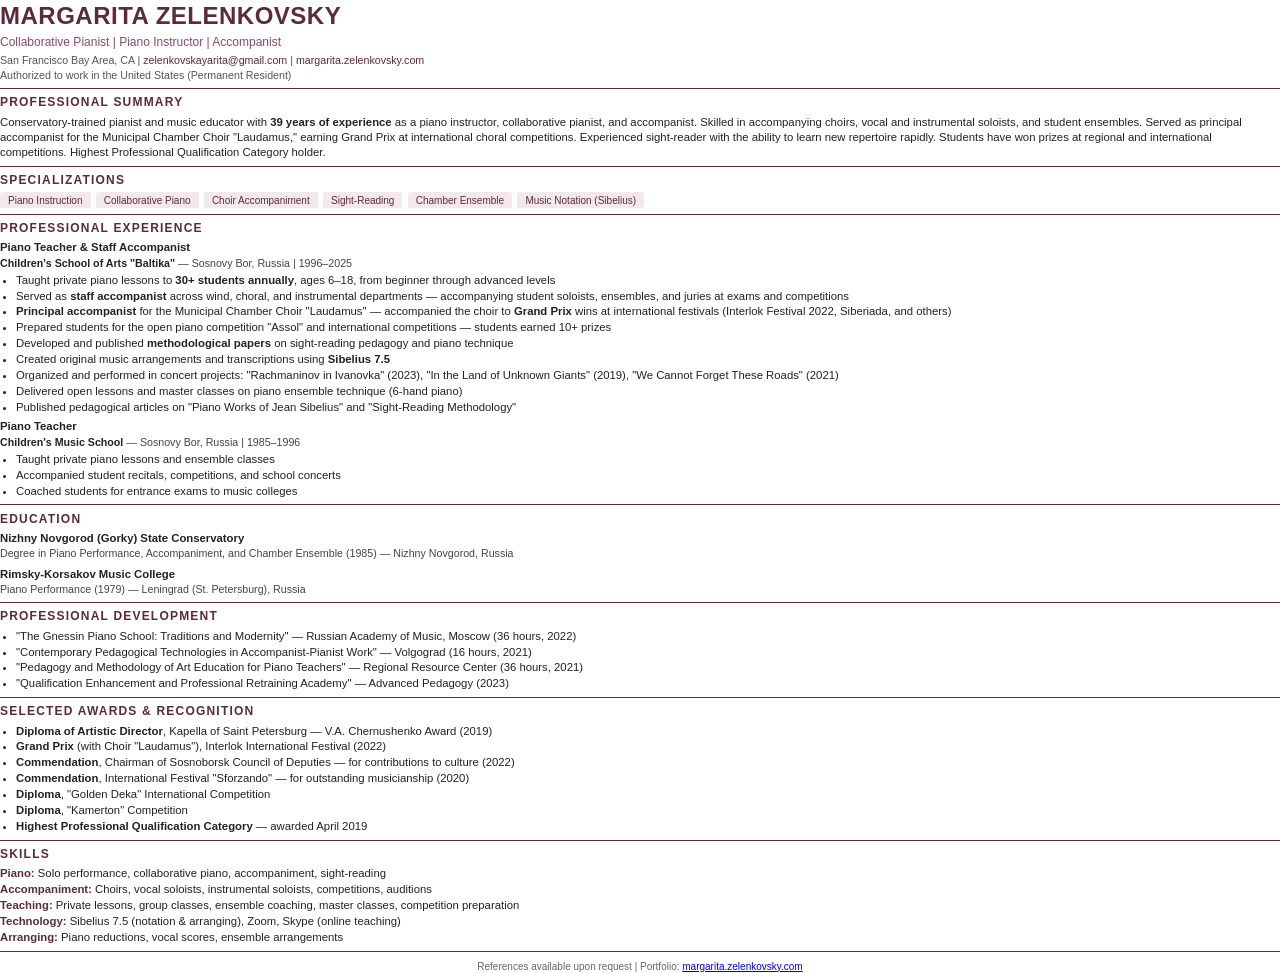
==== Margarita_Zelenkovsky_CV.html @ 99960ec1 "Add 1-page CV PDF and link download buttons Co-Authored-By: Claude Opus 4.6 (1M context) <noreply@an" ====
<!DOCTYPE html>
<html lang="en">
<head>
<meta charset="UTF-8">
<title>Margarita Zelenkovsky — CV</title>
<style>
  @page { margin: 0.4in 0.5in; size: letter; }
  * { margin: 0; padding: 0; box-sizing: border-box; }
  body {
    font-family: 'Segoe UI', 'Helvetica Neue', Arial, sans-serif;
    font-size: 8.5pt;
    line-height: 1.35;
    color: #222;
  }
  h1 {
    font-size: 18pt;
    font-weight: 700;
    color: #5c2a3a;
    margin-bottom: 1pt;
    letter-spacing: 0.5px;
  }
  .subtitle {
    font-size: 9pt;
    color: #8a4a6a;
    font-weight: 500;
    margin-bottom: 2pt;
  }
  .contact-line {
    font-size: 8pt;
    color: #555;
    margin-bottom: 1pt;
  }
  .contact-line a { color: #5c2a3a; text-decoration: none; }
  hr {
    border: none;
    border-top: 1px solid #5c2a3a;
    margin: 4pt 0 4pt;
  }
  h2 {
    font-size: 9pt;
    font-weight: 700;
    color: #5c2a3a;
    text-transform: uppercase;
    letter-spacing: 1.2px;
    margin-bottom: 3pt;
  }
  h3 {
    font-size: 8.5pt;
    font-weight: 600;
    color: #222;
    margin-bottom: 0pt;
  }
  .org {
    font-size: 8pt;
    color: #444;
    margin-bottom: 2pt;
  }
  .org strong { color: #222; }
  ul {
    margin-left: 12pt;
    margin-bottom: 3pt;
  }
  li { margin-bottom: 0.5pt; }
  .specializations {
    display: flex;
    flex-wrap: wrap;
    gap: 4pt;
    margin-bottom: 2pt;
  }
  .spec-tag {
    background: #f3e8ee;
    color: #5c2a3a;
    padding: 1pt 6pt;
    border-radius: 2pt;
    font-size: 7.5pt;
    font-weight: 500;
  }
  .skills-grid {
    margin-bottom: 2pt;
  }
  .skills-grid p {
    margin-bottom: 0.5pt;
  }
  .skills-grid strong {
    color: #5c2a3a;
  }
  .section { margin-bottom: 3pt; }
  .small { font-size: 7.5pt; color: #666; }
</style>
</head>
<body>

<h1>MARGARITA ZELENKOVSKY</h1>
<div class="subtitle">Collaborative Pianist | Piano Instructor | Accompanist</div>
<div class="contact-line">San Francisco Bay Area, CA | <a href="mailto:zelenkovskayarita@gmail.com">zelenkovskayarita@gmail.com</a> | <a href="https://margarita.zelenkovsky.com">margarita.zelenkovsky.com</a></div>
<div class="contact-line">Authorized to work in the United States (Permanent Resident)</div>

<hr>

<div class="section">
<h2>Professional Summary</h2>
<p>Conservatory-trained pianist and music educator with <strong>39 years of experience</strong> as a piano instructor, collaborative pianist, and accompanist. Skilled in accompanying choirs, vocal and instrumental soloists, and student ensembles. Served as principal accompanist for the Municipal Chamber Choir "Laudamus," earning Grand Prix at international choral competitions. Experienced sight-reader with the ability to learn new repertoire rapidly. Students have won prizes at regional and international competitions. Highest Professional Qualification Category holder.</p>
</div>

<hr>

<div class="section">
<h2>Specializations</h2>
<div class="specializations">
  <span class="spec-tag">Piano Instruction</span>
  <span class="spec-tag">Collaborative Piano</span>
  <span class="spec-tag">Choir Accompaniment</span>
  <span class="spec-tag">Sight-Reading</span>
  <span class="spec-tag">Chamber Ensemble</span>
  <span class="spec-tag">Music Notation (Sibelius)</span>
</div>
</div>

<hr>

<div class="section">
<h2>Professional Experience</h2>

<h3>Piano Teacher & Staff Accompanist</h3>
<div class="org"><strong>Children's School of Arts "Baltika"</strong> — Sosnovy Bor, Russia | 1996–2025</div>
<ul>
  <li>Taught private piano lessons to <strong>30+ students annually</strong>, ages 6–18, from beginner through advanced levels</li>
  <li>Served as <strong>staff accompanist</strong> across wind, choral, and instrumental departments — accompanying student soloists, ensembles, and juries at exams and competitions</li>
  <li><strong>Principal accompanist</strong> for the Municipal Chamber Choir "Laudamus" — accompanied the choir to <strong>Grand Prix</strong> wins at international festivals (Interlok Festival 2022, Siberiada, and others)</li>
  <li>Prepared students for the open piano competition "Assol" and international competitions — students earned 10+ prizes</li>
  <li>Developed and published <strong>methodological papers</strong> on sight-reading pedagogy and piano technique</li>
  <li>Created original music arrangements and transcriptions using <strong>Sibelius 7.5</strong></li>
  <li>Organized and performed in concert projects: "Rachmaninov in Ivanovka" (2023), "In the Land of Unknown Giants" (2019), "We Cannot Forget These Roads" (2021)</li>
  <li>Delivered open lessons and master classes on piano ensemble technique (6-hand piano)</li>
  <li>Published pedagogical articles on "Piano Works of Jean Sibelius" and "Sight-Reading Methodology"</li>
</ul>

<h3>Piano Teacher</h3>
<div class="org"><strong>Children's Music School</strong> — Sosnovy Bor, Russia | 1985–1996</div>
<ul>
  <li>Taught private piano lessons and ensemble classes</li>
  <li>Accompanied student recitals, competitions, and school concerts</li>
  <li>Coached students for entrance exams to music colleges</li>
</ul>
</div>

<hr>

<div class="section">
<h2>Education</h2>
<h3>Nizhny Novgorod (Gorky) State Conservatory</h3>
<div class="org">Degree in Piano Performance, Accompaniment, and Chamber Ensemble (1985) — Nizhny Novgorod, Russia</div>
<h3 style="margin-top: 5pt;">Rimsky-Korsakov Music College</h3>
<div class="org">Piano Performance (1979) — Leningrad (St. Petersburg), Russia</div>
</div>

<hr>

<div class="section">
<h2>Professional Development</h2>
<ul>
  <li>"The Gnessin Piano School: Traditions and Modernity" — Russian Academy of Music, Moscow (36 hours, 2022)</li>
  <li>"Contemporary Pedagogical Technologies in Accompanist-Pianist Work" — Volgograd (16 hours, 2021)</li>
  <li>"Pedagogy and Methodology of Art Education for Piano Teachers" — Regional Resource Center (36 hours, 2021)</li>
  <li>"Qualification Enhancement and Professional Retraining Academy" — Advanced Pedagogy (2023)</li>
</ul>
</div>

<hr>

<div class="section">
<h2>Selected Awards & Recognition</h2>
<ul>
  <li><strong>Diploma of Artistic Director</strong>, Kapella of Saint Petersburg — V.A. Chernushenko Award (2019)</li>
  <li><strong>Grand Prix</strong> (with Choir "Laudamus"), Interlok International Festival (2022)</li>
  <li><strong>Commendation</strong>, Chairman of Sosnoborsk Council of Deputies — for contributions to culture (2022)</li>
  <li><strong>Commendation</strong>, International Festival "Sforzando" — for outstanding musicianship (2020)</li>
  <li><strong>Diploma</strong>, "Golden Deka" International Competition</li>
  <li><strong>Diploma</strong>, "Kamerton" Competition</li>
  <li><strong>Highest Professional Qualification Category</strong> — awarded April 2019</li>
</ul>
</div>

<hr>

<div class="section">
<h2>Skills</h2>
<div class="skills-grid">
  <p><strong>Piano:</strong> Solo performance, collaborative piano, accompaniment, sight-reading</p>
  <p><strong>Accompaniment:</strong> Choirs, vocal soloists, instrumental soloists, competitions, auditions</p>
  <p><strong>Teaching:</strong> Private lessons, group classes, ensemble coaching, master classes, competition preparation</p>
  <p><strong>Technology:</strong> Sibelius 7.5 (notation & arranging), Zoom, Skype (online teaching)</p>
  <p><strong>Arranging:</strong> Piano reductions, vocal scores, ensemble arrangements</p>
</div>
</div>

<hr>

<p class="small" style="text-align: center; margin-top: 6pt;">References available upon request | Portfolio: <a href="https://margarita.zelenkovsky.com">margarita.zelenkovsky.com</a></p>

</body>
</html>
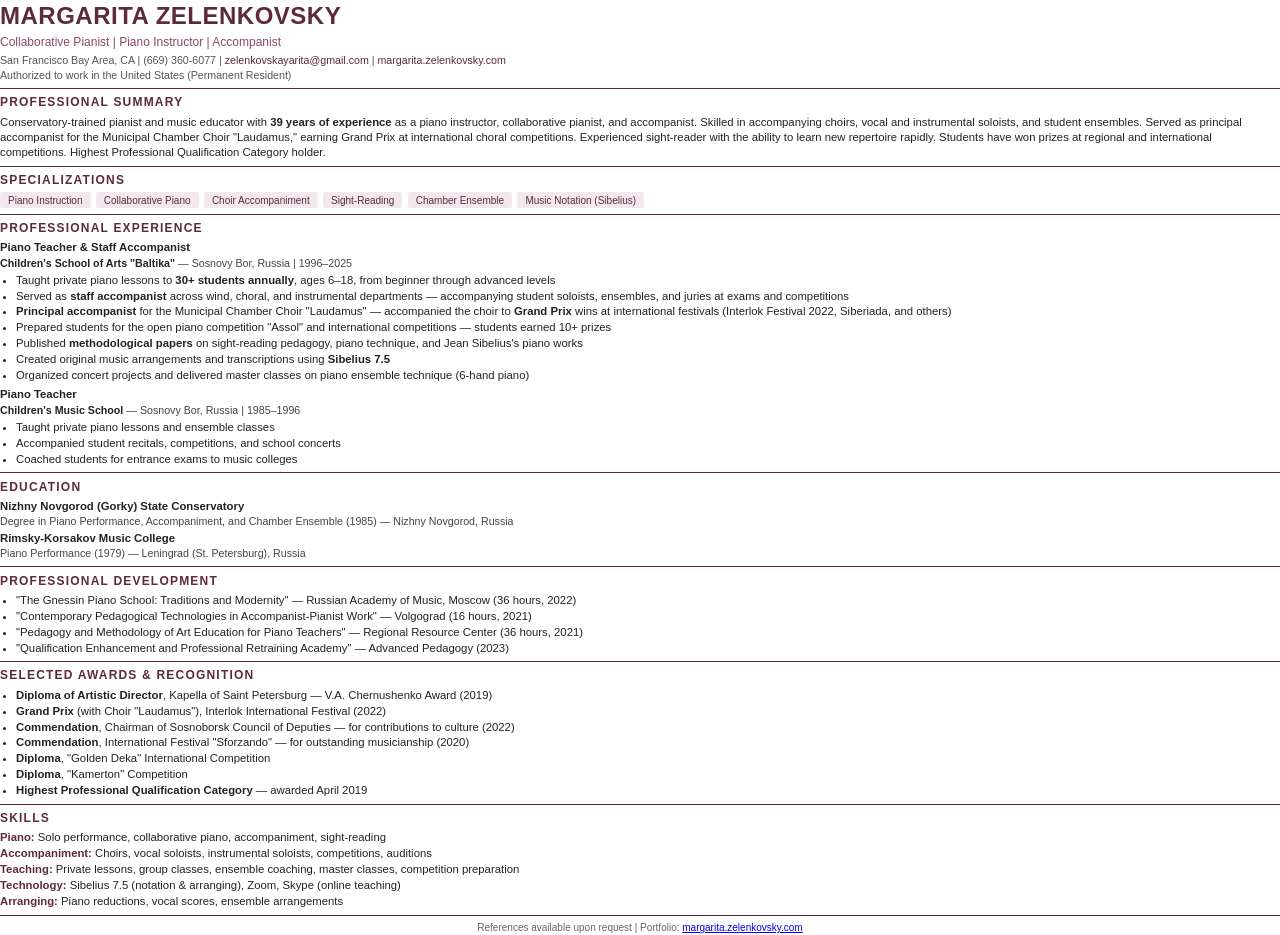
==== commit 0d96fc14: "Add phone number and optimize CV to fit 1 page Co-Authored-By: Claude Opus 4.6 (1M context) <noreply" ====
--- a/Margarita_Zelenkovsky_CV.html
+++ b/Margarita_Zelenkovsky_CV.html
@@ -92,7 +92,7 @@
 
 <h1>MARGARITA ZELENKOVSKY</h1>
 <div class="subtitle">Collaborative Pianist | Piano Instructor | Accompanist</div>
-<div class="contact-line">San Francisco Bay Area, CA | <a href="mailto:zelenkovskayarita@gmail.com">zelenkovskayarita@gmail.com</a> | <a href="https://margarita.zelenkovsky.com">margarita.zelenkovsky.com</a></div>
+<div class="contact-line">San Francisco Bay Area, CA | (669) 360-6077 | <a href="mailto:zelenkovskayarita@gmail.com">zelenkovskayarita@gmail.com</a> | <a href="https://margarita.zelenkovsky.com">margarita.zelenkovsky.com</a></div>
 <div class="contact-line">Authorized to work in the United States (Permanent Resident)</div>
 
 <hr>
@@ -128,11 +128,9 @@
   <li>Served as <strong>staff accompanist</strong> across wind, choral, and instrumental departments — accompanying student soloists, ensembles, and juries at exams and competitions</li>
   <li><strong>Principal accompanist</strong> for the Municipal Chamber Choir "Laudamus" — accompanied the choir to <strong>Grand Prix</strong> wins at international festivals (Interlok Festival 2022, Siberiada, and others)</li>
   <li>Prepared students for the open piano competition "Assol" and international competitions — students earned 10+ prizes</li>
-  <li>Developed and published <strong>methodological papers</strong> on sight-reading pedagogy and piano technique</li>
+  <li>Published <strong>methodological papers</strong> on sight-reading pedagogy, piano technique, and Jean Sibelius's piano works</li>
   <li>Created original music arrangements and transcriptions using <strong>Sibelius 7.5</strong></li>
-  <li>Organized and performed in concert projects: "Rachmaninov in Ivanovka" (2023), "In the Land of Unknown Giants" (2019), "We Cannot Forget These Roads" (2021)</li>
-  <li>Delivered open lessons and master classes on piano ensemble technique (6-hand piano)</li>
-  <li>Published pedagogical articles on "Piano Works of Jean Sibelius" and "Sight-Reading Methodology"</li>
+  <li>Organized concert projects and delivered master classes on piano ensemble technique (6-hand piano)</li>
 </ul>
 
 <h3>Piano Teacher</h3>
@@ -150,7 +148,7 @@
 <h2>Education</h2>
 <h3>Nizhny Novgorod (Gorky) State Conservatory</h3>
 <div class="org">Degree in Piano Performance, Accompaniment, and Chamber Ensemble (1985) — Nizhny Novgorod, Russia</div>
-<h3 style="margin-top: 5pt;">Rimsky-Korsakov Music College</h3>
+<h3 style="margin-top: 2pt;">Rimsky-Korsakov Music College</h3>
 <div class="org">Piano Performance (1979) — Leningrad (St. Petersburg), Russia</div>
 </div>
 
@@ -196,7 +194,7 @@
 
 <hr>
 
-<p class="small" style="text-align: center; margin-top: 6pt;">References available upon request | Portfolio: <a href="https://margarita.zelenkovsky.com">margarita.zelenkovsky.com</a></p>
+<p class="small" style="text-align: center; margin-top: 2pt;">References available upon request | Portfolio: <a href="https://margarita.zelenkovsky.com">margarita.zelenkovsky.com</a></p>
 
 </body>
 </html>
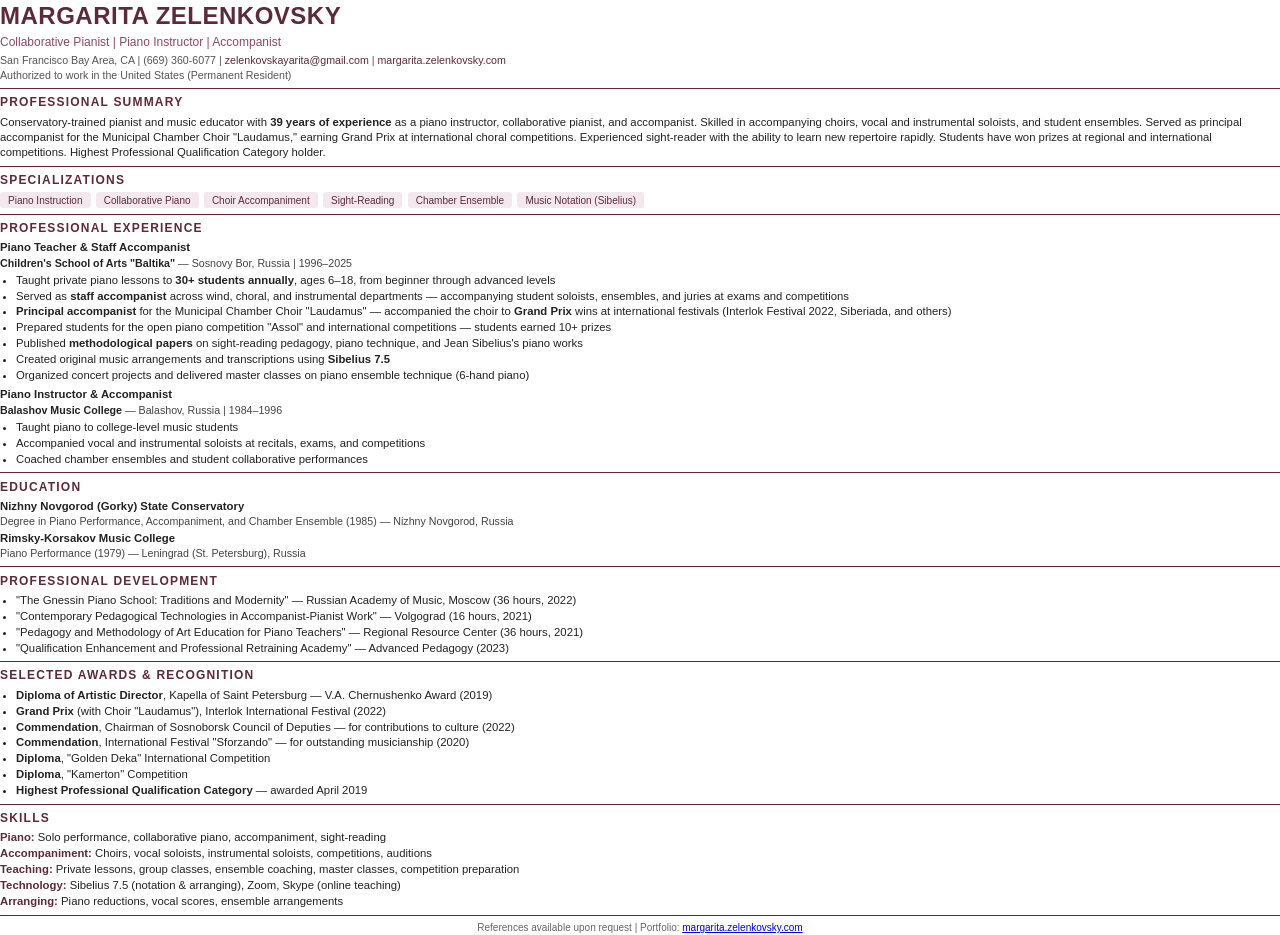
==== commit 93c973f3: "Fix early career: Children's Music School → Balashov Music College (1984–1996)" ====
--- a/Margarita_Zelenkovsky_CV.html
+++ b/Margarita_Zelenkovsky_CV.html
@@ -133,12 +133,12 @@
   <li>Organized concert projects and delivered master classes on piano ensemble technique (6-hand piano)</li>
 </ul>
 
-<h3>Piano Teacher</h3>
-<div class="org"><strong>Children's Music School</strong> — Sosnovy Bor, Russia | 1985–1996</div>
-<ul>
-  <li>Taught private piano lessons and ensemble classes</li>
-  <li>Accompanied student recitals, competitions, and school concerts</li>
-  <li>Coached students for entrance exams to music colleges</li>
+<h3>Piano Instructor & Accompanist</h3>
+<div class="org"><strong>Balashov Music College</strong> — Balashov, Russia | 1984–1996</div>
+<ul>
+  <li>Taught piano to college-level music students</li>
+  <li>Accompanied vocal and instrumental soloists at recitals, exams, and competitions</li>
+  <li>Coached chamber ensembles and student collaborative performances</li>
 </ul>
 </div>
 
